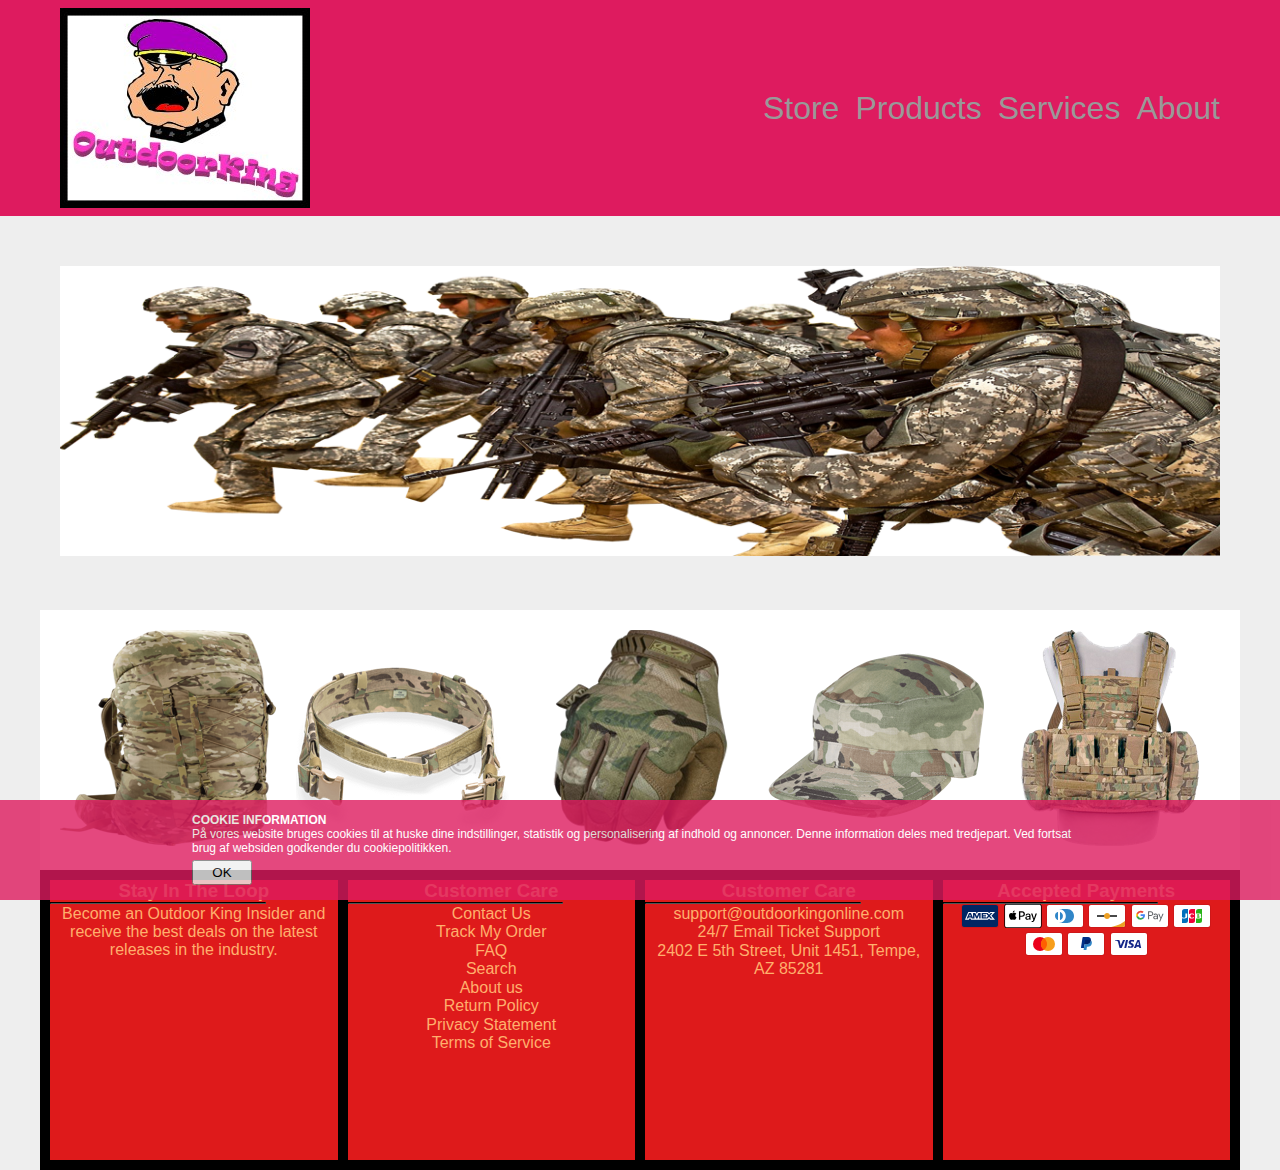
==== index.html @ 2bbec823 "cookie-banner version 2.0™" ====
<!DOCTYPE html>
<html lang="en">
  <head>
    <meta charset="UTF-8" />
    <meta name="viewport" content="width=device-width, initial-scale=1.0" />
    <meta http-equiv="X-UA-Compatible" content="ie=edge" />
    <title>TEMPLATE</title>
    <link rel="stylesheet" href="css/cookie-banner.css">
    <link href="https://fonts.googleapis.com/css?family=Open+Sans:300,400" rel="stylesheet" />
    <link href="https://fonts.googleapis.com/css?family=Fredoka+One&display=swap" rel="stylesheet" />

    <!-- Large devices (desktops, 900px and up) -->
    <link rel="stylesheet" href="css/main.css" />
    <!-- Medium devices (tablets, 900px and down) -->
    <link rel="stylesheet" media="screen and (max-width: 900px)" href="css/_md.css" />
  </head>

  <body>
    <!-- nav 100%-->
    <header class="nav">
      <!-- "nav-inner" = Inner Wrapper, use for grouping items & move with flex -->
      <div class="nav-inner-wrap">
        <div class="site-title">
          <a href="index.html"><img src="images/militærlogo.jpg" alt="logo"/></a>
        </div>
        <nav class="main-nav">
          <ul class="menu">
            <li><a href="#">Store</a></li>
            <li><a href="#">Products</a></li>
            <li><a href="#">Services</a></li>
            <li><a href="#">About</a></li>
          </ul>
        </nav>
      </div>
    </header>

    <!-- .Hero -->
    <div class="hero">
      <div class="hero-inner-wrap">
        <img class="hero-image" src="images/militær.png" alt="image" />
      </div>
    </div>

    <!-- .features-5up-areas-->
    <section class="features-2up-areas">
      <div class="features-2up-areas-inner-wrap">
        <div class="img1">
            <picture>
              <source media="(max-width: 900px)" img srcset="images/backpacktablet.png">
              <img src="images/militær backpacks.png" style="width:auto;">
              </picture>
        </div>

        <div class="img2">
            <picture>
              <source media="(max-width: 900px)" img srcset="images/belttablet.jpg">
              <img src="images/belt.png" style="width:auto;">
              </picture>
        </div>

        <div class="img3">
            <picture>
              <source media="(max-width: 900px)" img srcset="images/glovestablet.png">
              <img src="images/gloves.png" style="width:auto;">
              </picture>
        </div>

        <div class="img4">
            <picture>
              <source media="(max-width: 900px)" img srcset="images/headweartablet.png">
              <img src="images/headwear.png" style="width:auto;">
              </picture>
        </div>

        <div class="img5">
            <picture>
              <source media="(max-width: 900px)" img srcset="images/holstertablet.png">
              <img src="images/holster.png" style="width:auto;">
              </picture>
        </div>
      </div>
    </section>

    <footer>
      <div>
        <h3>Stay In The Loop</h3>
        <hr />
        <p>Become an Outdoor King Insider and receive the best deals on the latest releases in the industry.</p>
      </div>

      <div>
        <h3>Customer Care</h3>
        <hr />
        <a href="#"><p>Contact Us</p></a>
        <a href="#"><p>Track My Order</p></a>
        <a href="#"><p>FAQ</p></a>
        <a href="#"><p>Search</p></a>
        <a href="#"><p>About us</p></a>
        <a href="#"><p>Return Policy</p></a>
        <a href="#"><p>Privacy Statement</p></a>
        <a href="#"><p>Terms of Service</p></a>
      </div>

      <div>
        <h3>Customer Care</h3>
        <hr />
        <p>support@outdoorkingonline.com</p>
        <p>24/7 Email Ticket Support</p>
        <p>2402 E 5th Street, Unit 1451, Tempe, AZ 85281</p>
      </div>

      <div>
        <h3>Accepted Payments</h3>
        <hr />
        <img src="images/payments/american_express.svg" alt="" />
        <img src="images/payments/apple_pay.svg" alt="" />
        <img src="images/payments/diners_club.svg" alt="" />
        <img src="images/payments/discover.svg" alt="" />
        <img src="images/payments/google_pay.svg" alt="" />
        <img src="images/payments/jcb.svg" alt="" />
        <img src="images/payments/master.svg" alt="" />
        <img src="images/payments/paypal.svg" alt="" />
        <img src="images/payments/visa.svg" alt="" />
      </div>
    </footer>

    <script src="js/cookie-banner.js"></script>

  </body>
</html>
---- css/cookie-banner.css ----
* {
    margin: 0px;
    padding: 0px;
    box-sizing: border-box;
    font-family: 'MS Trebuchet', sans-serif;
}

.cookie-banner {
    position: absolute;
    bottom: 0px;
    width: 100%;
    height: 100px;
    background-color:#de1b5f;
    opacity: 0.8;     
}

.cookie-container {
    margin: 1% auto;
    width: 70%;
    color: white;
}

.cookie-container p {
    font-size: 12px;
}

button {
    margin-top: 5px;
    padding: 3px;
    width: 60px;
}
---- css/main.css ----
@import 'variables.css';
/*********************************************
Base Styles
**********************************************/
body {
  margin: 0;
  padding: 0;
  font-family: var(--primary-font);
  background: var(--off-white);
}

* {
  box-sizing: border-box;
}

/* * img {
  display: block;
  line-height: 0;
} */

img {
  max-width: 100%;
}

/*********************************************
Navigation
**********************************************/
.nav {
  background: #de1b5f;
  font-family: 'Fredoka One', cursive;
  font-size: 2rem;
  /* padding y / padding x */
  padding: 0.5rem 0;
  position: -webkit-sticky;
  position: sticky;
  top: 0;
  z-index: 1;
}

.nav-inner-wrap {
  display: flex;
  justify-content: space-between;
  align-items: center;
  max-width: 1200px;
  margin: auto;
  /* padding y / padding x */
  padding: 0 1.25rem;
}

.site-title img {
  padding: 0;
  display: block;
}

.menu {
  display: flex;
  list-style: none;
  padding: 0;
  margin: 0;
}

li {
  /* horizontal space between menu items */
  margin-left: 1rem;
}

a {
  color: var(--lightgrey1);
  text-decoration: none;
}

a:hover {
  color: var(--lightgrey2);
}

/*********************************************
Hero
**********************************************/
.hero {
  /* use for outher margins or full element color */
  margin-top: 50px;
  margin-bottom: 50px;
}

.hero-inner-wrap {
  max-width: 1200px;
  margin: auto;
  /* padding y / padding x */
  padding: 0 1.25rem;
}

/*********************************************
Headings
**********************************************/
h1 {
  margin: 0;
  padding: 1rem;
  /* color: var(--red); */
  font-size: 70px;
  font-weight: 300;
  text-align: center;
}

h2 {
  margin: 0;
  padding: 1rem;
  /* color: var(--green); */
  font-size: 50px;
  font-weight: 300;
  text-align: center;
}

h3 {
  /* color: var(--yellow); */
}

h4 {
  /* color: var(--blue); */
  text-align: right;
}

/*********************************************
index.html - features-2up-areas
**********************************************/
.features-2up-areas {
  /* use for outher margins or full element color */
  /* background: white; */
}

.features-2up-areas-inner-wrap {
  background: white;
  max-width: 1200px;
  margin: auto;
  padding: 1.25rem;
  display: grid;
  grid-gap: 20px;
  grid-template-areas: 'img1 img2 img3 img4 img5';
}

.img1 {
  grid-area: img1;
}

.img2 {
  grid-area: img2;
}

.img3 {
  grid-area: img3;
}

.img4 {
  grid-area: img4;
}

.img5 {
  grid-area: img5;
}

/*********************************************
footer
**********************************************/
footer {
  max-width: 1200px;
  margin: auto;
  display: grid;
  grid-template-columns: 1fr 1fr 1fr 1fr;
  grid-gap: 10px;
  text-align: center;
  background-color: black;
  min-height: 300px;
  padding: 10px;
  color: rgb(255, 175, 109);
}

footer > div {
  background-color: #de1a1b;
}

footer hr {
  width: 75%;
  border-color: black;
}

footer p {
  margin: 0.5px;
}

footer a {
  color: rgb(255, 175, 109);
  transition: 200ms;
}

footer a:hover {
  color: white;
}

@media screen and (max-width: 900px) {
  footer{
    grid-template-columns: 1fr;
  }

  footer > div {
  padding: 50px;
  }
}
---- css/_md.css ----
/* Medium devices (tablets, 900px and down) */

/*********************************************
Navigation
**********************************************/
.nav {
  /* padding y */
  padding: 2.5rem;
}

.nav-inner-wrap {
  display: flex;
  /* Stacks logo + menu items on small screens */
  flex-wrap: wrap;
  justify-content: center;
  align-items: center;
  max-width: 300px;
  margin: auto;
}

.site-title img {
  margin-bottom: 20px;
}

/*********************************************
Headings
**********************************************/

h1 {
  font-size: 50px;
}

h2 {
  font-size: 30px;
}

/*********************************************
index.html - features-2up-areas
**********************************************/
.features-2up-areas-inner-wrap {
  display: grid;
  grid-gap: 40px;
  /* grid-template-columns: 100%; */
  grid-template-areas:
    'img1 img2'
    'img3 img3'
    'img4 img5';
}

/*********************************************
footer
**********************************************/
footer {
  padding: 0.5rem;
}

.footer-inner {
  max-width: 400px;
  margin: auto;
  display: grid;
  grid-template-columns: 1fr;
}
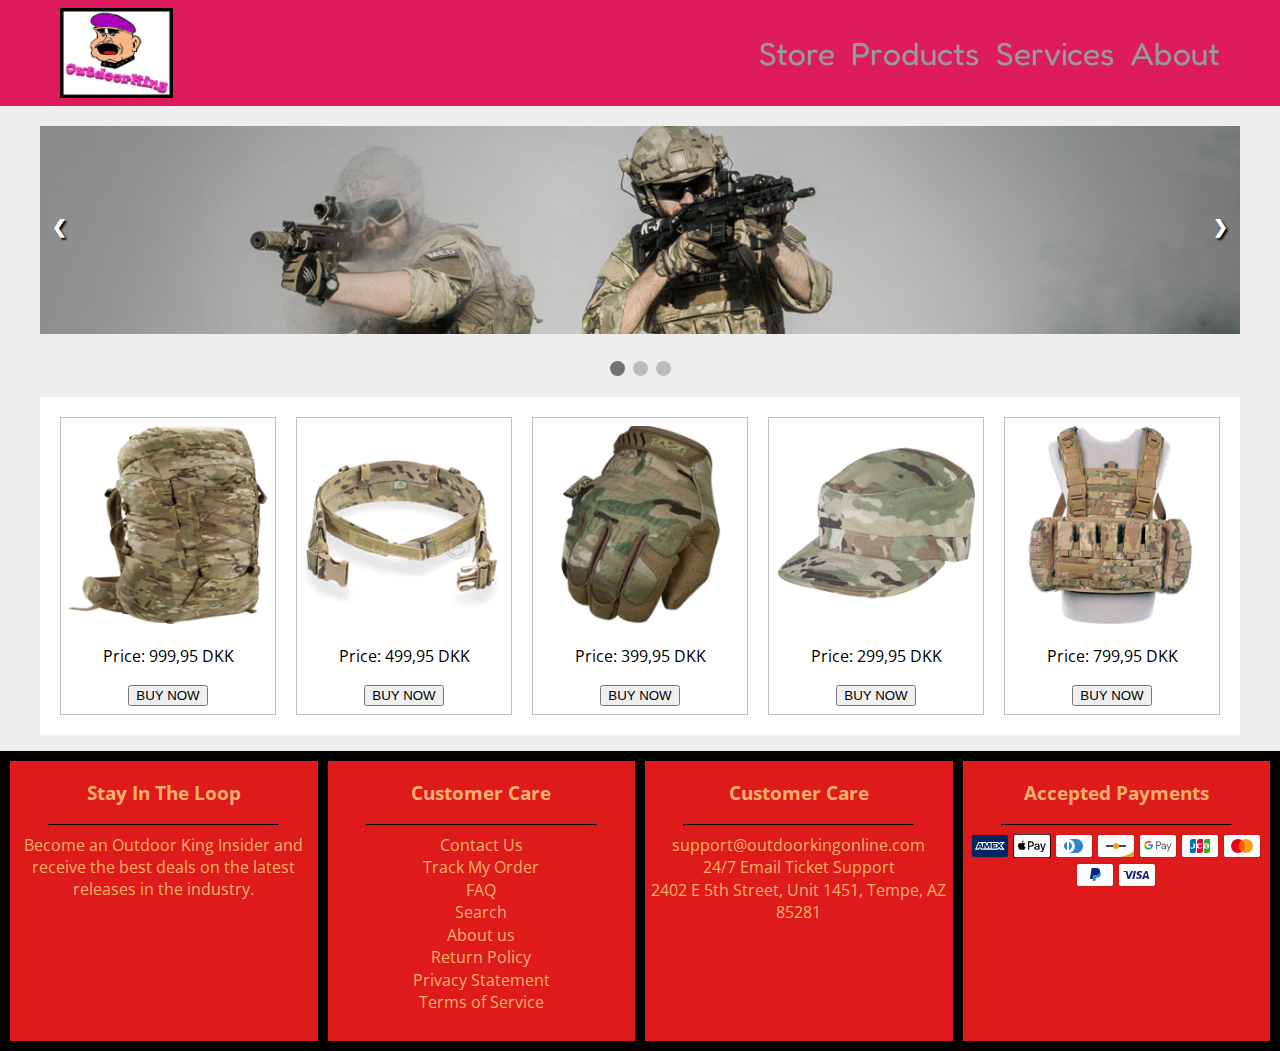
==== commit dd0ace4e: "slideshow m.m" ====
--- a/index.html
+++ b/index.html
@@ -5,7 +5,6 @@
     <meta name="viewport" content="width=device-width, initial-scale=1.0" />
     <meta http-equiv="X-UA-Compatible" content="ie=edge" />
     <title>TEMPLATE</title>
-    <link rel="stylesheet" href="css/cookie-banner.css">
     <link href="https://fonts.googleapis.com/css?family=Open+Sans:300,400" rel="stylesheet" />
     <link href="https://fonts.googleapis.com/css?family=Fredoka+One&display=swap" rel="stylesheet" />
 
@@ -13,6 +12,9 @@
     <link rel="stylesheet" href="css/main.css" />
     <!-- Medium devices (tablets, 900px and down) -->
     <link rel="stylesheet" media="screen and (max-width: 900px)" href="css/_md.css" />
+
+    <!-- SLIDESHOW LINK -->
+    <link rel="stylesheet" href="css/slideshow.css">
   </head>
 
   <body>
@@ -21,7 +23,7 @@
       <!-- "nav-inner" = Inner Wrapper, use for grouping items & move with flex -->
       <div class="nav-inner-wrap">
         <div class="site-title">
-          <a href="index.html"><img src="images/militærlogo.jpg" alt="logo"/></a>
+          <a href="index.html"><img src="images/militærlogo.jpg" class="logo-img" alt="logo"/></a>
         </div>
         <nav class="main-nav">
           <ul class="menu">
@@ -34,52 +36,90 @@
       </div>
     </header>
 
-    <!-- .Hero -->
-    <div class="hero">
-      <div class="hero-inner-wrap">
-        <img class="hero-image" src="images/militær.png" alt="image" />
-      </div>
-    </div>
+<!-- =========SLIDESHOW START======== -->
+
+    <!-- Slideshow container -->
+<div class="slideshow-container">
+
+  <!-- Full-width images with number and caption text -->
+  <div class="mySlides fade">
+    <img src="images/slideshow/slideshow-img2.jpg" class="slideshow-img">
+  </div>
+
+  <div class="mySlides fade">
+    <img src="images/slideshow/slideshow-img1.jpg" class="slideshow-img">
+  </div>
+
+  <div class="mySlides fade">
+    <img src="images/slideshow/slideshow-img3.jpg" class="slideshow-img">
+  </div>
+
+  <!-- Next and previous buttons -->
+  <a class="prev" onclick="plusSlides(-1)">&#10094;</a>
+  <a class="next" onclick="plusSlides(1)">&#10095;</a>
+</div>
+<br>
+
+<!-- The dots/circles -->
+<div style="text-align:center">
+  <span class="dot" onclick="currentSlide(1)"></span> 
+  <span class="dot" onclick="currentSlide(2)"></span> 
+  <span class="dot" onclick="currentSlide(3)"></span> 
+</div>
+
+<!-- ========SLIDESHOW END========= -->
 
     <!-- .features-5up-areas-->
     <section class="features-2up-areas">
       <div class="features-2up-areas-inner-wrap">
         <div class="img1">
             <picture>
-              <source media="(max-width: 900px)" img srcset="images/backpacktablet.png">
+              <source media="(max-width: 900px)" img srcset="images/militær backpacks.png">
               <img src="images/militær backpacks.png" style="width:auto;">
               </picture>
+              <p>Price: 999,95 DKK</p>
+              <button type="button">BUY NOW</button>
         </div>
 
         <div class="img2">
             <picture>
-              <source media="(max-width: 900px)" img srcset="images/belttablet.jpg">
+              <source media="(max-width: 900px)" img srcset="images/belt.png">
               <img src="images/belt.png" style="width:auto;">
               </picture>
+              <p>Price: 499,95 DKK</p>
+              <button type="button">BUY NOW</button>
         </div>
 
         <div class="img3">
             <picture>
-              <source media="(max-width: 900px)" img srcset="images/glovestablet.png">
+              <source media="(max-width: 900px)" img srcset="images/gloves.png">
               <img src="images/gloves.png" style="width:auto;">
               </picture>
+              <p>Price: 399,95 DKK</p>
+              <button type="button">BUY NOW</button>
         </div>
 
         <div class="img4">
             <picture>
-              <source media="(max-width: 900px)" img srcset="images/headweartablet.png">
+              <source media="(max-width: 900px)" img srcset="images/headwear.png">
               <img src="images/headwear.png" style="width:auto;">
               </picture>
+              <p>Price: 299,95 DKK</p>
+              <button type="button">BUY NOW</button>
         </div>
 
         <div class="img5">
             <picture>
-              <source media="(max-width: 900px)" img srcset="images/holstertablet.png">
+              <source media="(max-width: 900px)" img srcset="images/holster.png">
               <img src="images/holster.png" style="width:auto;">
               </picture>
+              <p>Price: 799,95 DKK</p>
+              <button type="button">BUY NOW</button>
         </div>
       </div>
     </section>
+
+    <!-- FOOTER START -->
 
     <footer>
       <div>
@@ -124,7 +164,6 @@
       </div>
     </footer>
 
-    <script src="js/cookie-banner.js"></script>
-
+    <script src="js/slideshow.js"></script>
   </body>
 </html>
--- a/css/main.css
+++ b/css/main.css
@@ -20,6 +20,10 @@
 
 img {
   max-width: 100%;
+}
+
+.logo-img {
+  width: 45%;
 }
 
 /*********************************************
@@ -74,22 +78,6 @@
 }
 
 /*********************************************
-Hero
-**********************************************/
-.hero {
-  /* use for outher margins or full element color */
-  margin-top: 50px;
-  margin-bottom: 50px;
-}
-
-.hero-inner-wrap {
-  max-width: 1200px;
-  margin: auto;
-  /* padding y / padding x */
-  padding: 0 1.25rem;
-}
-
-/*********************************************
 Headings
 **********************************************/
 h1 {
@@ -131,10 +119,12 @@
   background: white;
   max-width: 1200px;
   margin: auto;
+  margin-bottom: 16px;
   padding: 1.25rem;
   display: grid;
   grid-gap: 20px;
   grid-template-areas: 'img1 img2 img3 img4 img5';
+  text-align: center;
 }
 
 .img1 {
@@ -157,11 +147,20 @@
   grid-area: img5;
 }
 
+.img1, .img2, .img3, .img4, .img5 {
+  padding: 8px;
+  border: 1px solid rgba(0, 0, 0, 0.25);
+}
+
+.img1:hover, .img2:hover, .img3:hover, .img4:hover, .img5:hover {
+  box-shadow: 0px 2px 2px rgba(0, 0, 0, 0.5);
+  cursor: pointer;
+}
+
 /*********************************************
 footer
 **********************************************/
 footer {
-  max-width: 1200px;
   margin: auto;
   display: grid;
   grid-template-columns: 1fr 1fr 1fr 1fr;
--- a/css/_md.css
+++ b/css/_md.css
@@ -5,7 +5,7 @@
 **********************************************/
 .nav {
   /* padding y */
-  padding: 2.5rem;
+  padding: 0.5rem;
 }
 
 .nav-inner-wrap {
--- a/css/slideshow.css
+++ b/css/slideshow.css
@@ -0,0 +1,83 @@
+* {box-sizing:border-box}
+
+/* Slideshow images*/
+.slideshow-img {
+  width: 100%;
+}
+
+/* Slideshow container */
+.slideshow-container {
+  max-width: 1200px;
+  position: relative;
+  margin: auto;
+  margin-top: 20px;
+}
+
+/* Hide the images by default */
+.mySlides {
+  display: none;
+}
+
+/* Next & previous buttons */
+.prev, .next {
+  cursor: pointer;
+  position: absolute;
+  top: 12%;
+  width: 50%;
+  height: 100%;
+  margin-top: -22px;
+  padding: 7% 1% 1% 1%;
+  color: white;
+  text-shadow: 2px 2px 2px black;
+  font-weight: bold;
+  font-size: 18px;
+  transition: 0.6s ease;
+  border-radius: 0 3px 3px 0;
+  user-select: none;
+}
+
+/* Position the "next button" to the right */
+.next {
+  right: 0;
+  border-radius: 3px 0 0 3px;
+  text-align: right;
+}
+
+/* On hover, add a black background color with a little bit see-through */
+.prev:hover, .next:hover {
+  font-size: 22px;
+}
+
+/* The dots/bullets/indicators */
+.dot {
+  cursor: pointer;
+  height: 15px;
+  width: 15px;
+  margin: 0 2px 16px;
+  background-color: #bbb;
+  border-radius: 50%;
+  display: inline-block;
+  transition: background-color 0.6s ease;
+}
+
+.active, .dot:hover {
+  background-color: #717171;
+}
+
+/* Fading animation */
+.fade {
+  -webkit-animation-name: fade;
+  -webkit-animation-duration: 1.5s;
+  animation-name: fade;
+  animation-duration: 1.5s;
+}
+
+@-webkit-keyframes fade {
+  from {opacity: .4} 
+  to {opacity: 1}
+}
+
+@keyframes fade {
+  from {opacity: .4} 
+  to {opacity: 1}
+}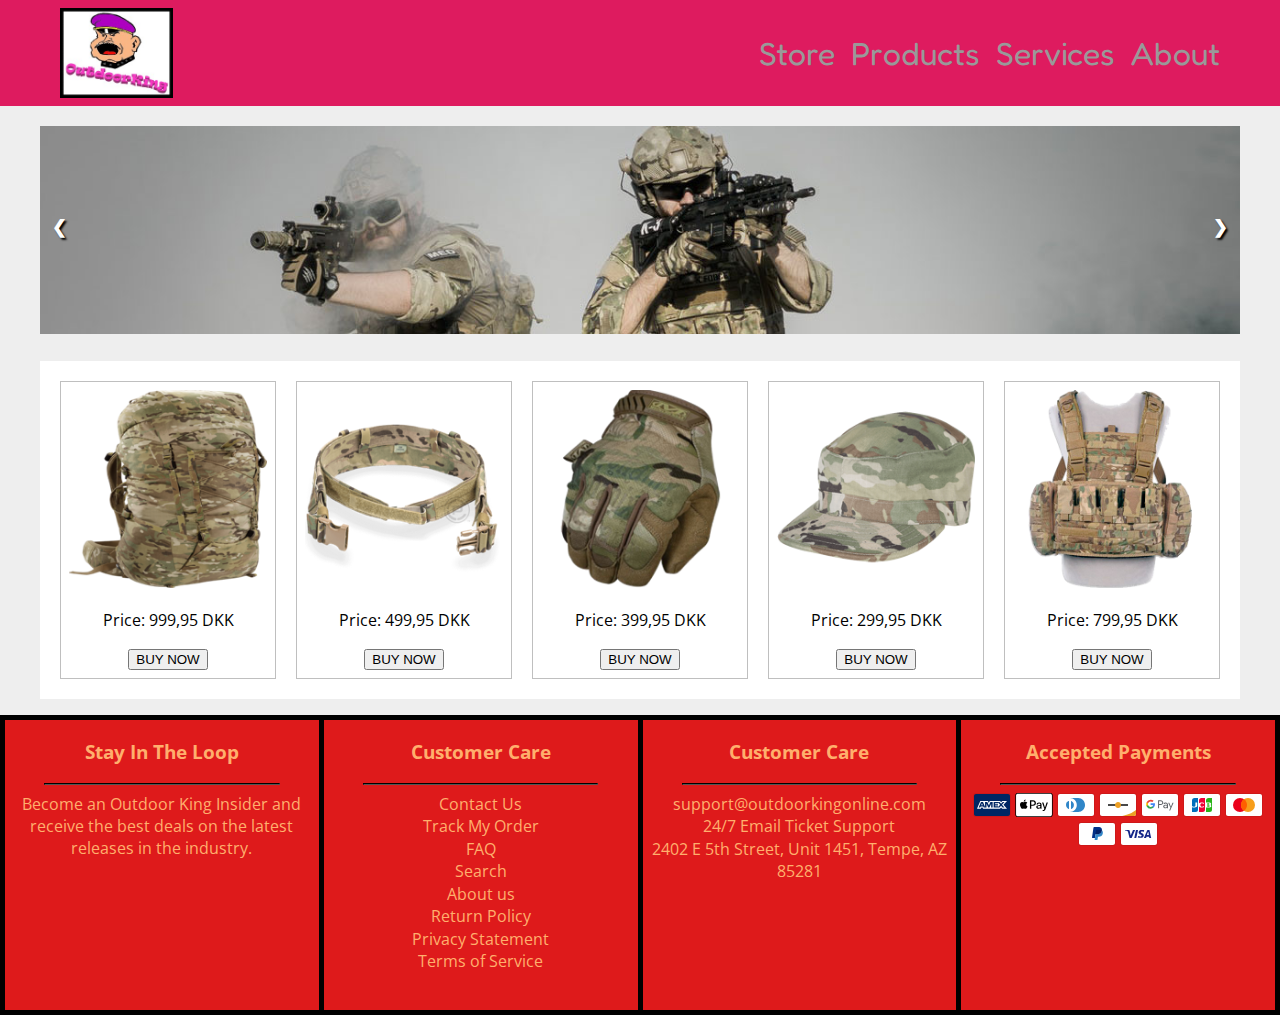
==== commit 5287cb57: "lidt redesign" ====
--- a/index.html
+++ b/index.html
@@ -29,7 +29,7 @@
           <ul class="menu">
             <li><a href="#">Store</a></li>
             <li><a href="#">Products</a></li>
-            <li><a href="#">Services</a></li>
+            <li><a href="services.html">Services</a></li>
             <li><a href="#">About</a></li>
           </ul>
         </nav>
@@ -59,13 +59,6 @@
   <a class="next" onclick="plusSlides(1)">&#10095;</a>
 </div>
 <br>
-
-<!-- The dots/circles -->
-<div style="text-align:center">
-  <span class="dot" onclick="currentSlide(1)"></span> 
-  <span class="dot" onclick="currentSlide(2)"></span> 
-  <span class="dot" onclick="currentSlide(3)"></span> 
-</div>
 
 <!-- ========SLIDESHOW END========= -->
 
--- a/css/main.css
+++ b/css/main.css
@@ -153,8 +153,9 @@
 }
 
 .img1:hover, .img2:hover, .img3:hover, .img4:hover, .img5:hover {
-  box-shadow: 0px 2px 2px rgba(0, 0, 0, 0.5);
+  box-shadow: 0px 1px 2px rgba(0, 0, 0, 0.5);
   cursor: pointer;
+  font-size: 17px;
 }
 
 /*********************************************
@@ -164,11 +165,11 @@
   margin: auto;
   display: grid;
   grid-template-columns: 1fr 1fr 1fr 1fr;
-  grid-gap: 10px;
+  grid-gap: 5px;
   text-align: center;
   background-color: black;
   min-height: 300px;
-  padding: 10px;
+  padding: 5px;
   color: rgb(255, 175, 109);
 }
 
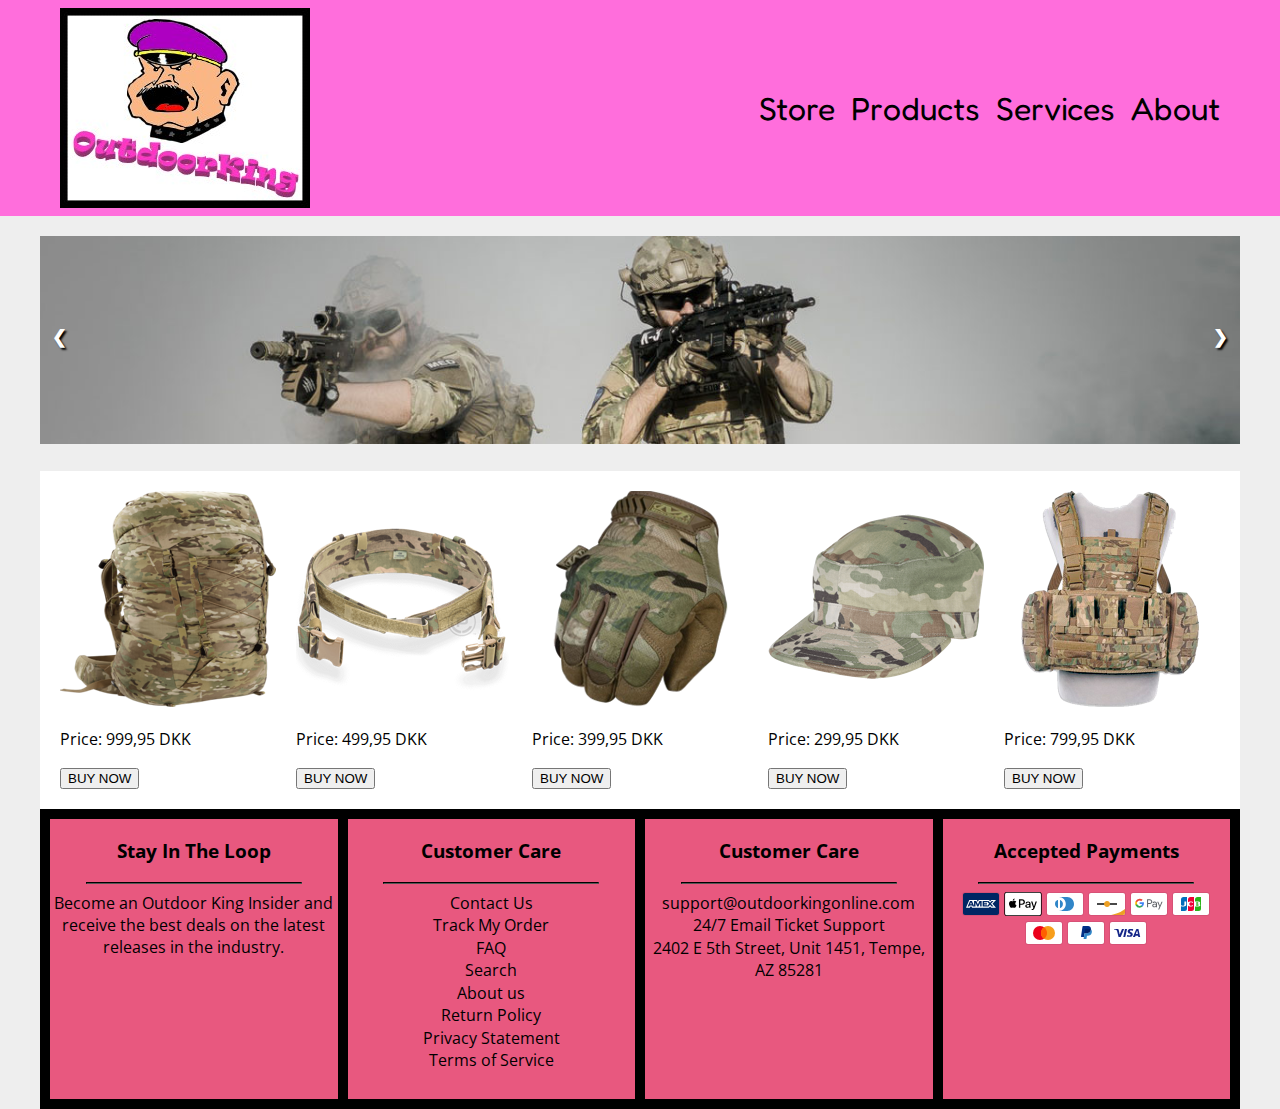
==== commit 4ba80cdb: "Merge branch 'FinalVersion' into Casper" ====
--- a/index.html
+++ b/index.html
@@ -31,6 +31,7 @@
             <li><a href="#">Products</a></li>
             <li><a href="services.html">Services</a></li>
             <li><a href="#">About</a></li>
+
           </ul>
         </nav>
       </div>
--- a/css/main.css
+++ b/css/main.css
@@ -22,15 +22,11 @@
   max-width: 100%;
 }
 
-.logo-img {
-  width: 45%;
-}
-
 /*********************************************
 Navigation
 **********************************************/
 .nav {
-  background: #de1b5f;
+  background: #ff6edc;
   font-family: 'Fredoka One', cursive;
   font-size: 2rem;
   /* padding y / padding x */
@@ -69,12 +65,28 @@
 }
 
 a {
-  color: var(--lightgrey1);
+  color: black;
   text-decoration: none;
 }
 
 a:hover {
   color: var(--lightgrey2);
+}
+
+/*********************************************
+Hero
+**********************************************/
+.hero {
+  /* use for outher margins or full element color */
+  margin-top: 50px;
+  margin-bottom: 50px;
+}
+
+.hero-inner-wrap {
+  max-width: 1200px;
+  margin: auto;
+  /* padding y / padding x */
+  padding: 0 1.25rem;
 }
 
 /*********************************************
@@ -107,6 +119,16 @@
   text-align: right;
 }
 
+section h4{
+
+  text-align: left;
+  margin: 0;
+}
+
+section h3{
+  margin: 0;
+}
+
 /*********************************************
 index.html - features-2up-areas
 **********************************************/
@@ -119,12 +141,10 @@
   background: white;
   max-width: 1200px;
   margin: auto;
-  margin-bottom: 16px;
   padding: 1.25rem;
   display: grid;
   grid-gap: 20px;
   grid-template-areas: 'img1 img2 img3 img4 img5';
-  text-align: center;
 }
 
 .img1 {
@@ -147,34 +167,24 @@
   grid-area: img5;
 }
 
-.img1, .img2, .img3, .img4, .img5 {
-  padding: 8px;
-  border: 1px solid rgba(0, 0, 0, 0.25);
-}
-
-.img1:hover, .img2:hover, .img3:hover, .img4:hover, .img5:hover {
-  box-shadow: 0px 1px 2px rgba(0, 0, 0, 0.5);
-  cursor: pointer;
-  font-size: 17px;
-}
-
 /*********************************************
 footer
 **********************************************/
 footer {
+  max-width: 1200px;
   margin: auto;
   display: grid;
   grid-template-columns: 1fr 1fr 1fr 1fr;
-  grid-gap: 5px;
+  grid-gap: 10px;
   text-align: center;
   background-color: black;
   min-height: 300px;
-  padding: 5px;
-  color: rgb(255, 175, 109);
+  padding: 10px;
+  color: black;
 }
 
 footer > div {
-  background-color: #de1a1b;
+  background-color: #e8587f;
 }
 
 footer hr {
@@ -187,7 +197,7 @@
 }
 
 footer a {
-  color: rgb(255, 175, 109);
+  color: black;
   transition: 200ms;
 }
 
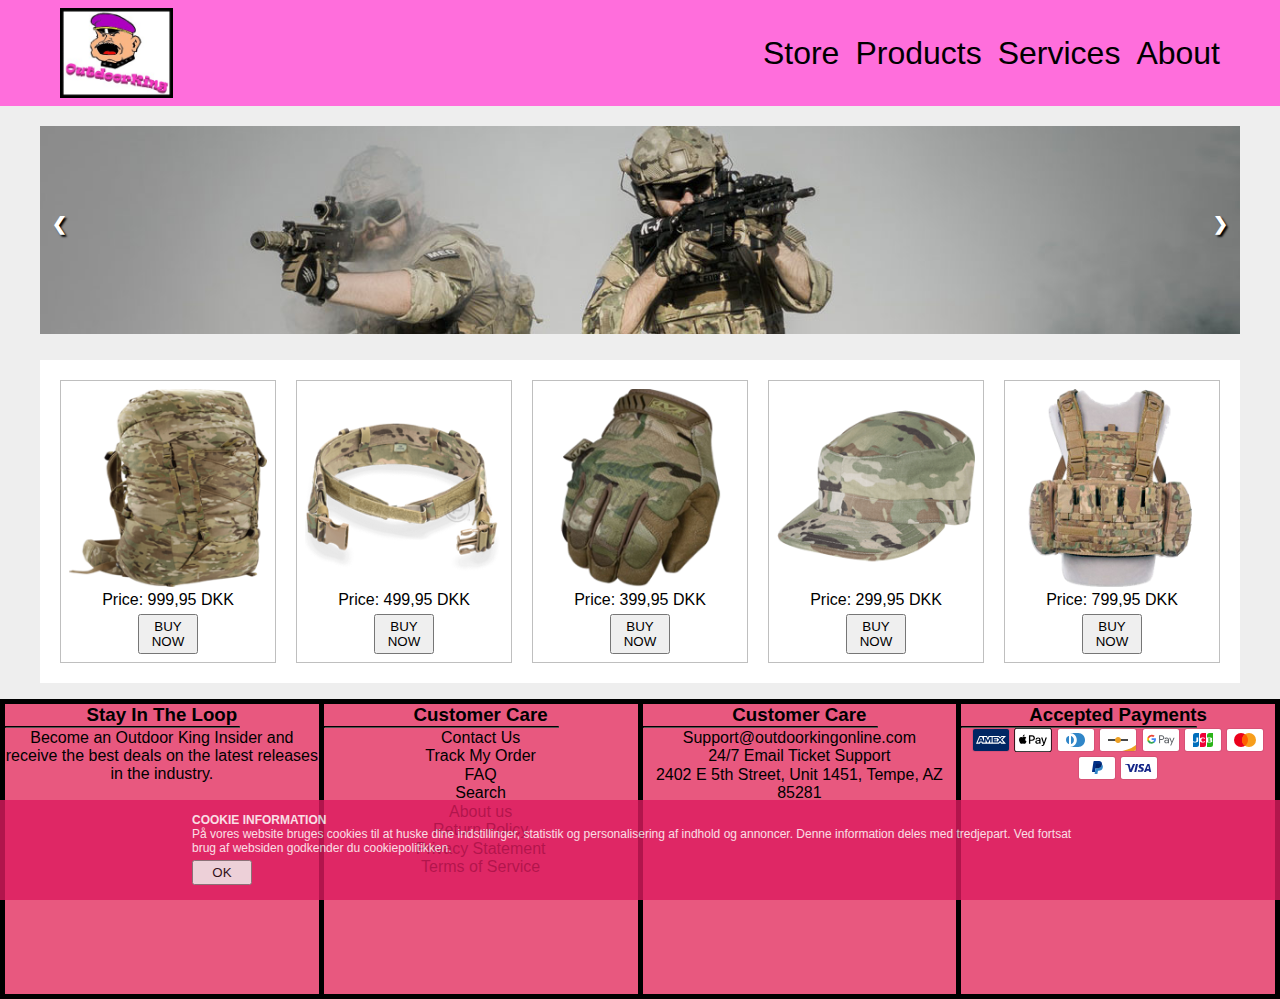
==== commit 0d328f40: "Merge branch 'FinalVersion' into Kristine" ====
--- a/index.html
+++ b/index.html
@@ -5,6 +5,7 @@
     <meta name="viewport" content="width=device-width, initial-scale=1.0" />
     <meta http-equiv="X-UA-Compatible" content="ie=edge" />
     <title>TEMPLATE</title>
+    <link rel="stylesheet" href="css/cookie-banner.css">
     <link href="https://fonts.googleapis.com/css?family=Open+Sans:300,400" rel="stylesheet" />
     <link href="https://fonts.googleapis.com/css?family=Fredoka+One&display=swap" rel="stylesheet" />
 
@@ -138,7 +139,7 @@
       <div>
         <h3>Customer Care</h3>
         <hr />
-        <p>support@outdoorkingonline.com</p>
+        <p>Support@outdoorkingonline.com</p>
         <p>24/7 Email Ticket Support</p>
         <p>2402 E 5th Street, Unit 1451, Tempe, AZ 85281</p>
       </div>
@@ -158,6 +159,7 @@
       </div>
     </footer>
 
+    <script src="js/cookie-banner.js"></script>
     <script src="js/slideshow.js"></script>
   </body>
 </html>
--- a/css/cookie-banner.css
+++ b/css/cookie-banner.css
@@ -0,0 +1,31 @@
+* {
+    margin: 0px;
+    padding: 0px;
+    box-sizing: border-box;
+    font-family: 'MS Trebuchet', sans-serif;
+}
+
+.cookie-banner {
+    position: absolute;
+    bottom: 0px;
+    width: 100%;
+    height: 100px;
+    background-color:#de1b5f;
+    opacity: 0.8;     
+}
+
+.cookie-container {
+    margin: 1% auto;
+    width: 70%;
+    color: white;
+}
+
+.cookie-container p {
+    font-size: 12px;
+}
+
+button {
+    margin-top: 5px;
+    padding: 3px;
+    width: 60px;
+}--- a/css/main.css
+++ b/css/main.css
@@ -20,6 +20,10 @@
 
 img {
   max-width: 100%;
+}
+
+.logo-img {
+  width: 45%;
 }
 
 /*********************************************
@@ -74,22 +78,6 @@
 }
 
 /*********************************************
-Hero
-**********************************************/
-.hero {
-  /* use for outher margins or full element color */
-  margin-top: 50px;
-  margin-bottom: 50px;
-}
-
-.hero-inner-wrap {
-  max-width: 1200px;
-  margin: auto;
-  /* padding y / padding x */
-  padding: 0 1.25rem;
-}
-
-/*********************************************
 Headings
 **********************************************/
 h1 {
@@ -141,10 +129,12 @@
   background: white;
   max-width: 1200px;
   margin: auto;
+  margin-bottom: 16px;
   padding: 1.25rem;
   display: grid;
   grid-gap: 20px;
   grid-template-areas: 'img1 img2 img3 img4 img5';
+  text-align: center;
 }
 
 .img1 {
@@ -167,19 +157,29 @@
   grid-area: img5;
 }
 
+.img1, .img2, .img3, .img4, .img5 {
+  padding: 8px;
+  border: 1px solid rgba(0, 0, 0, 0.25);
+}
+
+.img1:hover, .img2:hover, .img3:hover, .img4:hover, .img5:hover {
+  box-shadow: 0px 1px 2px rgba(0, 0, 0, 0.5);
+  cursor: pointer;
+  font-size: 17px;
+}
+
 /*********************************************
 footer
 **********************************************/
 footer {
-  max-width: 1200px;
   margin: auto;
   display: grid;
   grid-template-columns: 1fr 1fr 1fr 1fr;
-  grid-gap: 10px;
+  grid-gap: 5px;
   text-align: center;
   background-color: black;
   min-height: 300px;
-  padding: 10px;
+  padding: 5px;
   color: black;
 }
 
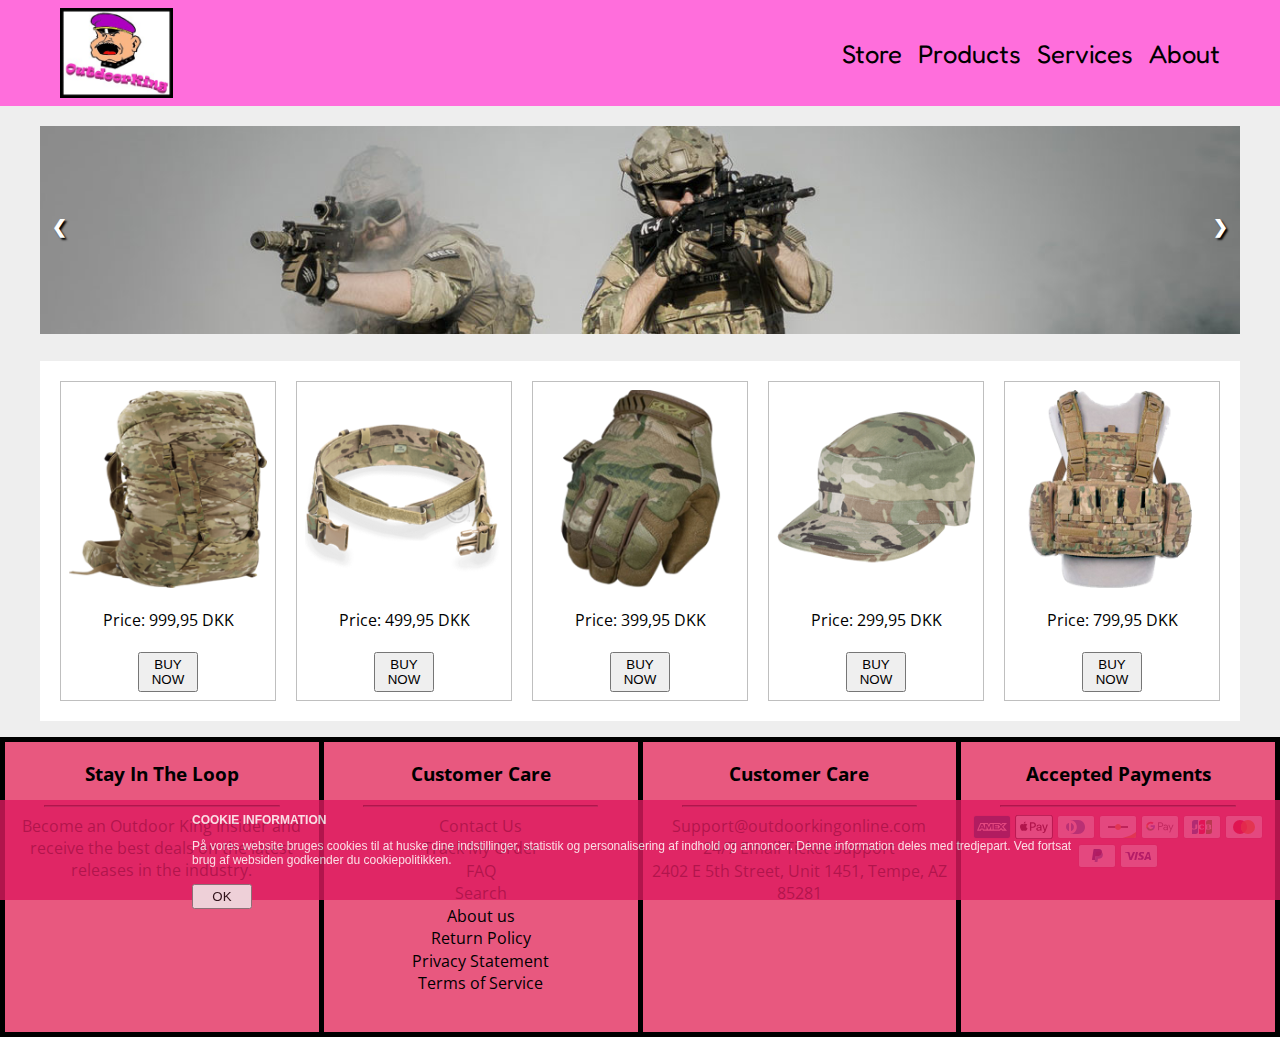
==== commit de3273f0: "Final version testing" ====
--- a/index.html
+++ b/index.html
@@ -28,10 +28,10 @@
         </div>
         <nav class="main-nav">
           <ul class="menu">
-            <li><a href="#">Store</a></li>
+            <li><a href="index.html">Store</a></li>
             <li><a href="#">Products</a></li>
             <li><a href="services.html">Services</a></li>
-            <li><a href="#">About</a></li>
+            <li><a href="about.html">About</a></li>
 
           </ul>
         </nav>
--- a/css/cookie-banner.css
+++ b/css/cookie-banner.css
@@ -1,17 +1,21 @@
-* {
+/* * {
     margin: 0px;
     padding: 0px;
     box-sizing: border-box;
     font-family: 'MS Trebuchet', sans-serif;
-}
+} */
 
 .cookie-banner {
-    position: absolute;
-    bottom: 0px;
+    position: fixed;
+    bottom: 0;
     width: 100%;
     height: 100px;
     background-color:#de1b5f;
     opacity: 0.8;     
+    /*margin: 0px;*/
+    padding: 0px;
+    box-sizing: border-box;
+    font-family: 'MS Trebuchet', sans-serif;
 }
 
 .cookie-container {
--- a/css/main.css
+++ b/css/main.css
@@ -3,6 +3,7 @@
 Base Styles
 **********************************************/
 body {
+  position:relative;
   margin: 0;
   padding: 0;
   font-family: var(--primary-font);
@@ -32,7 +33,7 @@
 .nav {
   background: #ff6edc;
   font-family: 'Fredoka One', cursive;
-  font-size: 2rem;
+  font-size: 2vw;
   /* padding y / padding x */
   padding: 0.5rem 0;
   position: -webkit-sticky;
@@ -211,6 +212,6 @@
   }
 
   footer > div {
-  padding: 50px;
+  padding: 5%;
   }
 }
--- a/css/_md.css
+++ b/css/_md.css
@@ -6,6 +6,7 @@
 .nav {
   /* padding y */
   padding: 0.5rem;
+  font-size: 3.4vw;
 }
 
 .nav-inner-wrap {
@@ -20,6 +21,8 @@
 
 .site-title img {
   margin-bottom: 20px;
+  margin-left:auto;
+  margin-right:auto;
 }
 
 /*********************************************
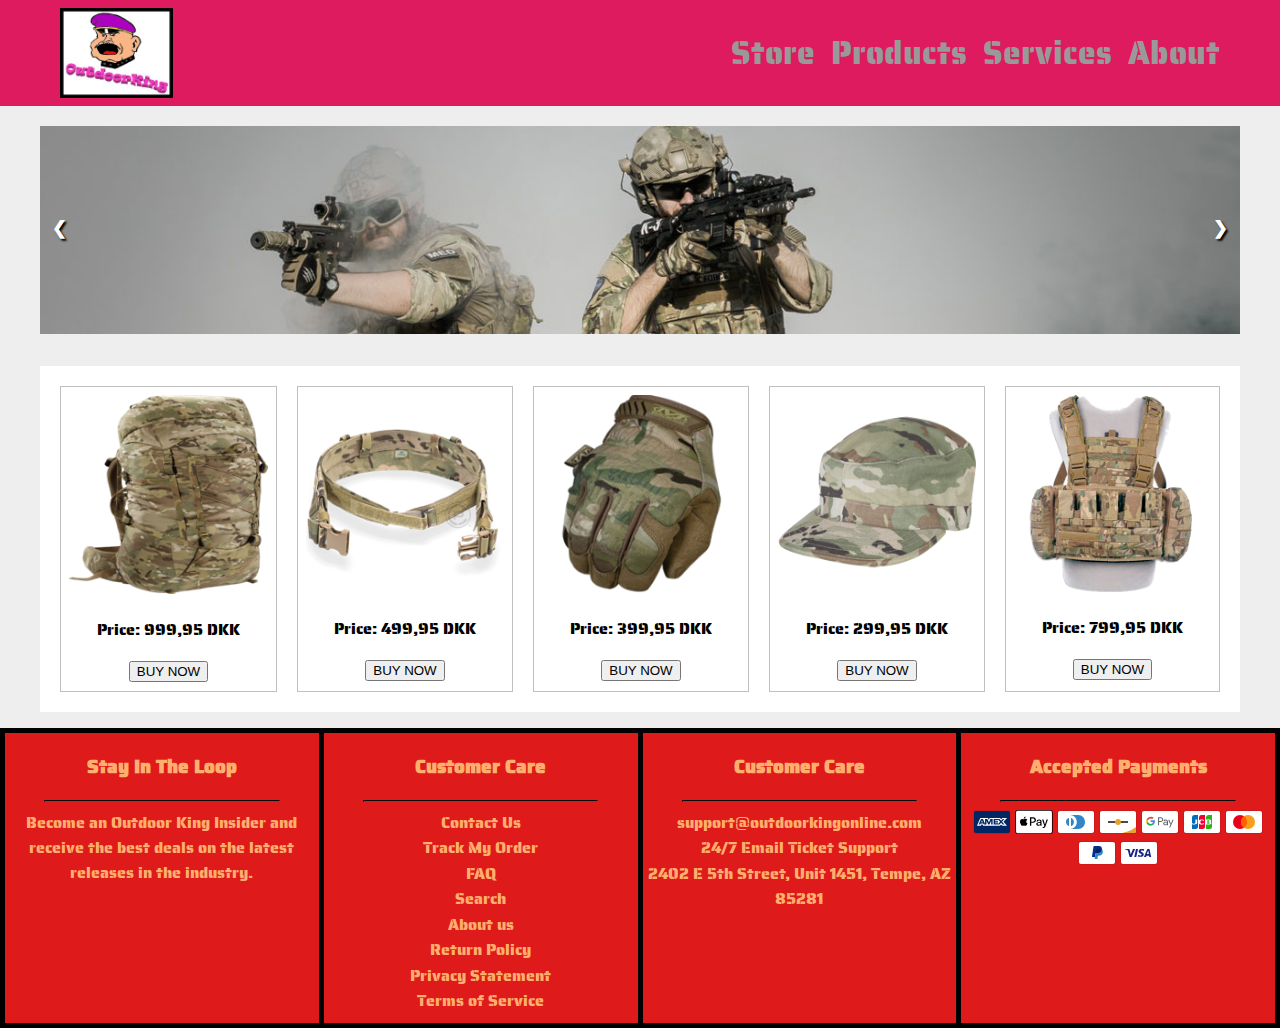
==== commit 57005244: "ny font" ====
--- a/index.html
+++ b/index.html
@@ -5,7 +5,6 @@
     <meta name="viewport" content="width=device-width, initial-scale=1.0" />
     <meta http-equiv="X-UA-Compatible" content="ie=edge" />
     <title>TEMPLATE</title>
-    <link rel="stylesheet" href="css/cookie-banner.css">
     <link href="https://fonts.googleapis.com/css?family=Open+Sans:300,400" rel="stylesheet" />
     <link href="https://fonts.googleapis.com/css?family=Fredoka+One&display=swap" rel="stylesheet" />
 
@@ -16,6 +15,10 @@
 
     <!-- SLIDESHOW LINK -->
     <link rel="stylesheet" href="css/slideshow.css">
+
+    <!-- GOOGLE FONT LINK -->
+    <link href="https://fonts.googleapis.com/css?family=Saira+Stencil+One&display=swap" rel="stylesheet">
+    
   </head>
 
   <body>
@@ -28,10 +31,10 @@
         </div>
         <nav class="main-nav">
           <ul class="menu">
-            <li><a href="index.html">Store</a></li>
+            <li><a href="#">Store</a></li>
             <li><a href="#">Products</a></li>
             <li><a href="services.html">Services</a></li>
-            <li><a href="about.html">About</a></li>
+            <li><a href="#">About</a></li>
 
           </ul>
         </nav>
@@ -139,7 +142,7 @@
       <div>
         <h3>Customer Care</h3>
         <hr />
-        <p>Support@outdoorkingonline.com</p>
+        <p>support@outdoorkingonline.com</p>
         <p>24/7 Email Ticket Support</p>
         <p>2402 E 5th Street, Unit 1451, Tempe, AZ 85281</p>
       </div>
@@ -159,7 +162,6 @@
       </div>
     </footer>
 
-    <script src="js/cookie-banner.js"></script>
     <script src="js/slideshow.js"></script>
   </body>
 </html>
--- a/css/main.css
+++ b/css/main.css
@@ -3,11 +3,12 @@
 Base Styles
 **********************************************/
 body {
-  position:relative;
   margin: 0;
   padding: 0;
   font-family: var(--primary-font);
   background: var(--off-white);
+  font-family: 'Saira Stencil One', cursive;
+
 }
 
 * {
@@ -31,9 +32,9 @@
 Navigation
 **********************************************/
 .nav {
-  background: #ff6edc;
-  font-family: 'Fredoka One', cursive;
-  font-size: 2vw;
+  background: #de1b5f;
+  font-family: 'Saira Stencil One', cursive;
+  font-size: 2rem;
   /* padding y / padding x */
   padding: 0.5rem 0;
   position: -webkit-sticky;
@@ -70,7 +71,7 @@
 }
 
 a {
-  color: black;
+  color: var(--lightgrey1);
   text-decoration: none;
 }
 
@@ -106,16 +107,6 @@
 h4 {
   /* color: var(--blue); */
   text-align: right;
-}
-
-section h4{
-
-  text-align: left;
-  margin: 0;
-}
-
-section h3{
-  margin: 0;
 }
 
 /*********************************************
@@ -181,11 +172,11 @@
   background-color: black;
   min-height: 300px;
   padding: 5px;
-  color: black;
+  color: rgb(255, 175, 109);
 }
 
 footer > div {
-  background-color: #e8587f;
+  background-color: #de1a1b;
 }
 
 footer hr {
@@ -198,7 +189,7 @@
 }
 
 footer a {
-  color: black;
+  color: rgb(255, 175, 109);
   transition: 200ms;
 }
 
@@ -212,6 +203,6 @@
   }
 
   footer > div {
-  padding: 5%;
+  padding: 50px;
   }
 }
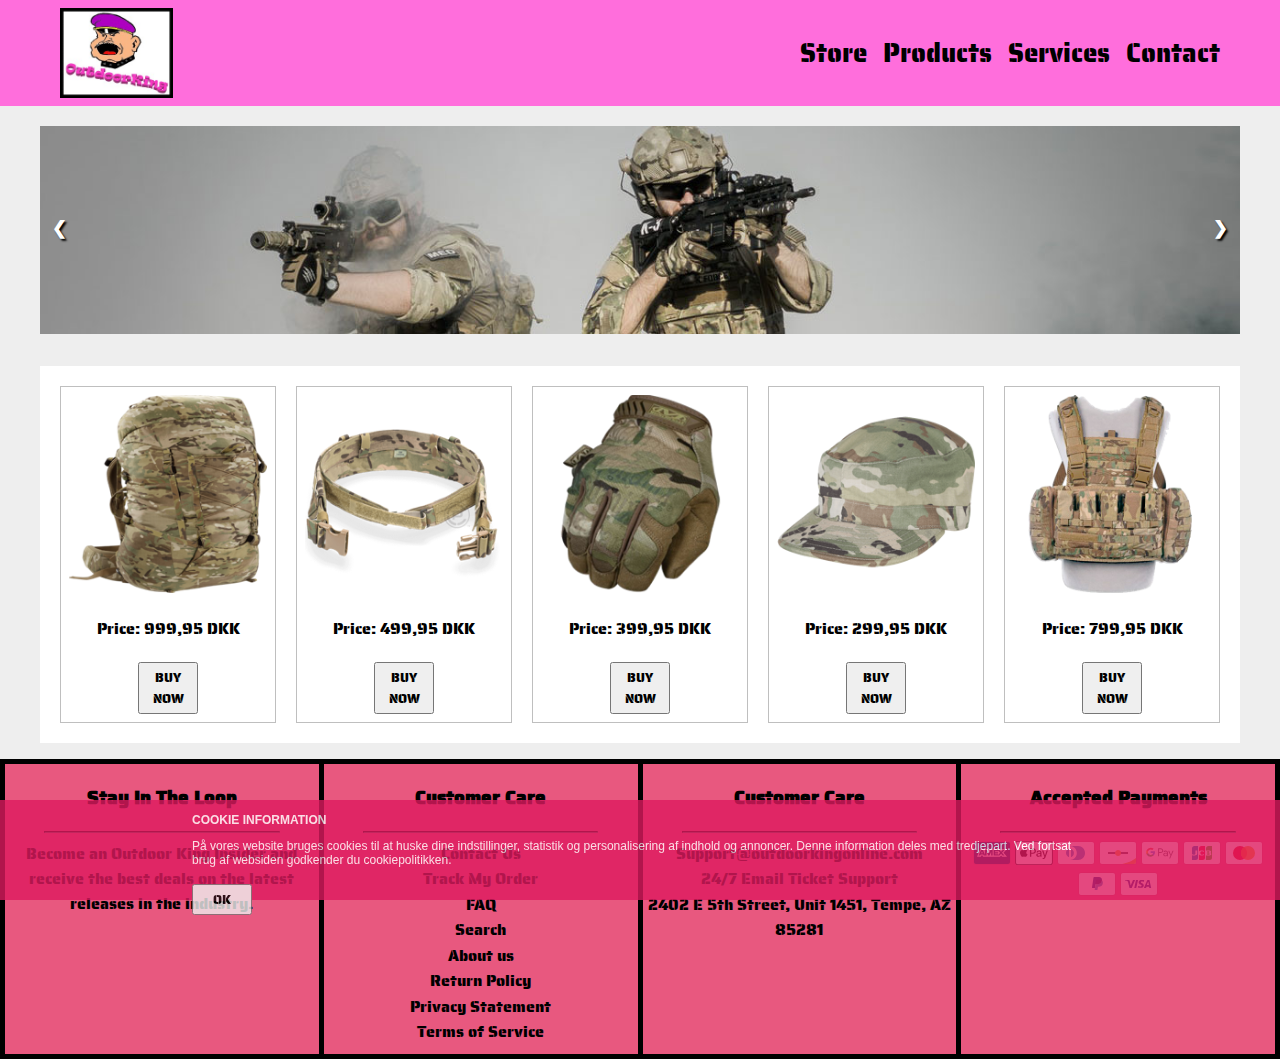
==== commit b83cc01e: "Added hunters to rent a hunter services" ====
--- a/index.html
+++ b/index.html
@@ -4,9 +4,11 @@
     <meta charset="UTF-8" />
     <meta name="viewport" content="width=device-width, initial-scale=1.0" />
     <meta http-equiv="X-UA-Compatible" content="ie=edge" />
-    <title>TEMPLATE</title>
+    <title>OutdoorKing</title>
+    <link rel="stylesheet" href="css/cookie-banner.css">
     <link href="https://fonts.googleapis.com/css?family=Open+Sans:300,400" rel="stylesheet" />
     <link href="https://fonts.googleapis.com/css?family=Fredoka+One&display=swap" rel="stylesheet" />
+    <link href="https://fonts.googleapis.com/css?family=Saira+Stencil+One&display=swap" rel="stylesheet">
 
     <!-- Large devices (desktops, 900px and up) -->
     <link rel="stylesheet" href="css/main.css" />
@@ -15,10 +17,6 @@
 
     <!-- SLIDESHOW LINK -->
     <link rel="stylesheet" href="css/slideshow.css">
-
-    <!-- GOOGLE FONT LINK -->
-    <link href="https://fonts.googleapis.com/css?family=Saira+Stencil+One&display=swap" rel="stylesheet">
-    
   </head>
 
   <body>
@@ -31,10 +29,10 @@
         </div>
         <nav class="main-nav">
           <ul class="menu">
-            <li><a href="#">Store</a></li>
+            <li><a href="index.html">Store</a></li>
             <li><a href="#">Products</a></li>
             <li><a href="services.html">Services</a></li>
-            <li><a href="#">About</a></li>
+            <li><a href="about.html">Contact</a></li>
 
           </ul>
         </nav>
@@ -142,7 +140,7 @@
       <div>
         <h3>Customer Care</h3>
         <hr />
-        <p>support@outdoorkingonline.com</p>
+        <p>Support@outdoorkingonline.com</p>
         <p>24/7 Email Ticket Support</p>
         <p>2402 E 5th Street, Unit 1451, Tempe, AZ 85281</p>
       </div>
@@ -162,6 +160,7 @@
       </div>
     </footer>
 
+    <script src="js/cookie-banner.js"></script>
     <script src="js/slideshow.js"></script>
   </body>
 </html>
--- a/css/cookie-banner.css
+++ b/css/cookie-banner.css
@@ -0,0 +1,36 @@
+/* * {
+    margin: 0px;
+    padding: 0px;
+    box-sizing: border-box;
+    font-family: 'MS Trebuchet', sans-serif;
+} */
+
+.cookie-banner {
+    position: fixed;
+    bottom: 0;
+    width: 100%;
+    height: 100px;
+    background-color:#de1b5f;
+    opacity: 0.8;     
+    /*margin: 0px;*/
+    padding: 0px;
+    box-sizing: border-box;
+    font-family: 'MS Trebuchet', sans-serif;
+}
+
+.cookie-container {
+    margin: 1% auto;
+    width: 70%;
+    color: white;
+}
+
+.cookie-container p {
+    font-size: 12px;
+}
+
+button {
+    margin-top: 5px;
+    padding: 3px;
+    width: 60px;
+    font-family: var(--primary-font);
+}--- a/css/main.css
+++ b/css/main.css
@@ -3,12 +3,11 @@
 Base Styles
 **********************************************/
 body {
+  position:relative;
   margin: 0;
   padding: 0;
   font-family: var(--primary-font);
   background: var(--off-white);
-  font-family: 'Saira Stencil One', cursive;
-
 }
 
 * {
@@ -32,9 +31,9 @@
 Navigation
 **********************************************/
 .nav {
-  background: #de1b5f;
-  font-family: 'Saira Stencil One', cursive;
-  font-size: 2rem;
+  background: #ff6edc;
+  font-family: var(--primary-font);
+  font-size: 2vw;
   /* padding y / padding x */
   padding: 0.5rem 0;
   position: -webkit-sticky;
@@ -71,13 +70,75 @@
 }
 
 a {
-  color: var(--lightgrey1);
+  color: black;
   text-decoration: none;
 }
 
 a:hover {
   color: var(--lightgrey2);
 }
+
+/*********************************************
+Services
+**********************************************/
+
+
+@keyframes move{
+ 0% {transform: translateY(0px);}
+ 100% {transform: translateY(200px);}
+
+}
+.rentbutton{
+  width: 200px;
+  height: 60px;
+  position:relative;
+  margin-bottom: 10%;
+  background-color: #FF6EDC;
+  font-family: var(--primary-font);
+}
+
+
+.leftpos{
+  position:absolute;
+  bottom: 220px;
+  left:10%;
+  z-index: -1;
+  animation-name: move;
+  animation-duration: 2s;
+  animation-iteration-count: infinite;
+  animation-direction: alternate;
+  animation-timing-function: ease-in-out;
+}
+
+.leftImg{
+  width: 100%;
+  height: auto;
+  margin-left:auto;
+  margin-right:auto;
+}
+
+
+.rightpos{
+  position:absolute;
+  bottom: 220px;
+  right:10%;
+  z-index: -1;
+  transform:rotateY(180deg);
+}
+
+.rightImg{
+  width: 100%;
+  height: auto;
+  margin-left:auto;
+  margin-right:auto;
+  animation-name: move;
+  animation-duration: 2s;
+  animation-iteration-count: infinite;
+  animation-direction: alternate;
+  animation-timing-function: ease-in-out;
+}
+
+
 
 /*********************************************
 Headings
@@ -109,6 +170,20 @@
   text-align: right;
 }
 
+section h4{
+
+  text-align: center;
+  margin: 0;
+}
+
+section h3{
+  margin: 0;
+  text-align: center;
+}
+
+section h6{
+  text-align: center;
+}
 /*********************************************
 index.html - features-2up-areas
 **********************************************/
@@ -157,9 +232,15 @@
 .img1:hover, .img2:hover, .img3:hover, .img4:hover, .img5:hover {
   box-shadow: 0px 1px 2px rgba(0, 0, 0, 0.5);
   cursor: pointer;
-  font-size: 17px;
-}
-
+ /*  font-size: 17px; */
+ transform: scale(1.05);
+ transition: all 0.2s ease-in;
+}
+
+.huntertext{
+  margin-bottom: 2.25vw;
+  text-align: center;
+}
 /*********************************************
 footer
 **********************************************/
@@ -172,11 +253,11 @@
   background-color: black;
   min-height: 300px;
   padding: 5px;
-  color: rgb(255, 175, 109);
+  color: black;
 }
 
 footer > div {
-  background-color: #de1a1b;
+  background-color: #e8587f;
 }
 
 footer hr {
@@ -189,7 +270,7 @@
 }
 
 footer a {
-  color: rgb(255, 175, 109);
+  color: black;
   transition: 200ms;
 }
 
@@ -203,6 +284,6 @@
   }
 
   footer > div {
-  padding: 50px;
+  padding: 5%;
   }
 }
